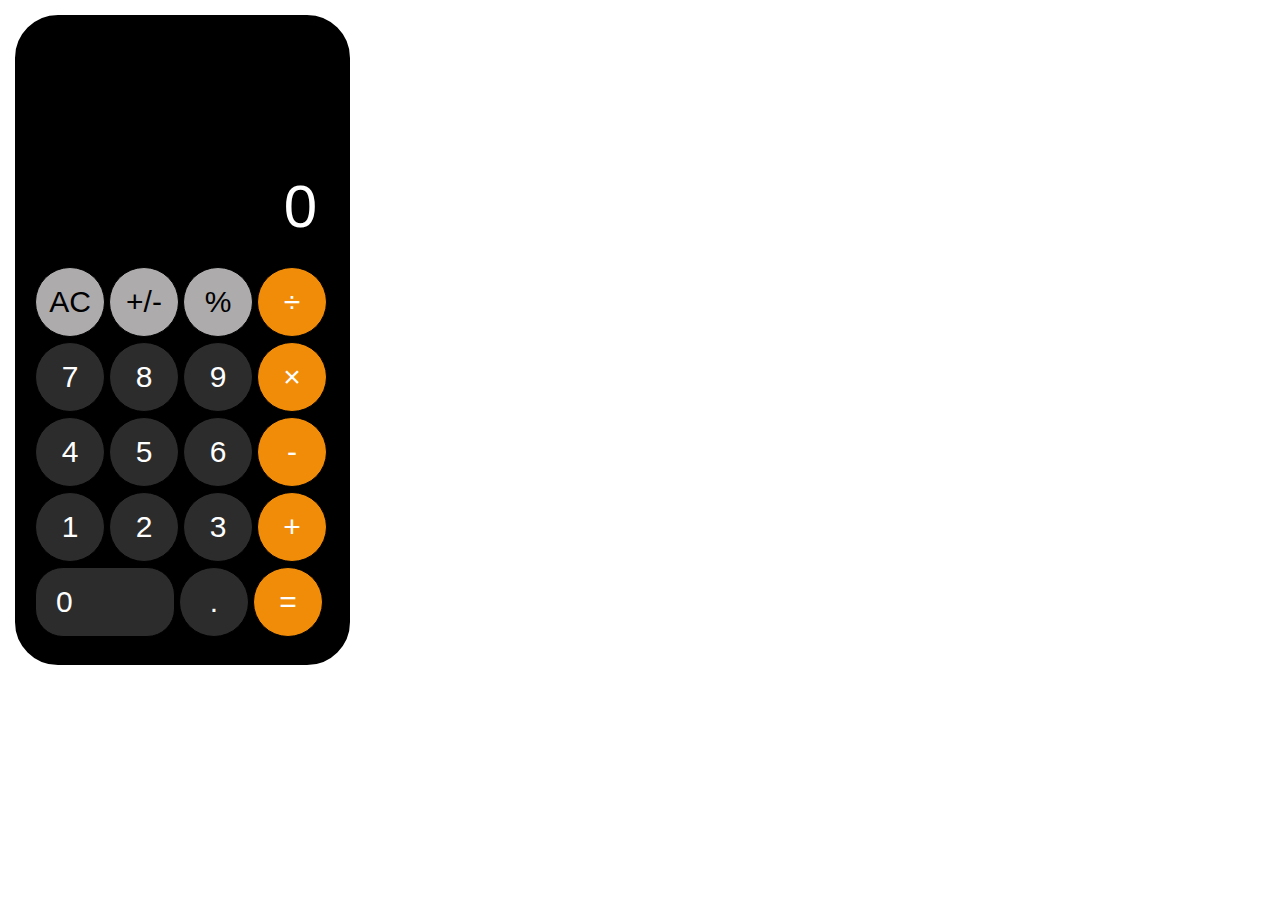
==== Calculator/index.html @ 8d261233 "Initial commit" ====
<!DOCTYPE html>
<html lang="en">
<head>
    <meta charset="UTF-8">
    <meta name="viewport" content="width=device-width, initial-scale=1.0">
    <link rel="stylesheet" href="calc.css">
    <title>Calculator</title>
</head>
<body>
    <div class="container">
        <input type="text" id="display" readonly>
        <div class="buttons">
            <button class="btn" id="color-lightGrey" onclick="currentDisplay = ''; 
            display = '0';
            document.querySelector('#display').value = display;">AC</button>

            <button class="btn" id="color-lightGrey" onclick="currentDisplay = currentDisplay + '+';
            document.querySelector('#display').value = currentDisplay;">+/-</button>

            <button class="btn" id="color-lightGrey" onclick="currentDisplay = currentDisplay + '%';
            document.querySelector('#display').value = display;">%</button>

            <button class="btn" id="color-yellow" onclick="currentDisplay = currentDisplay + '/';
            document.querySelector('#display').value = currentDisplay;">÷</button>

            <button class="btn" id="color-darkGrey" onclick="currentDisplay = currentDisplay + '7';
            document.querySelector('#display').value = currentDisplay;">7</button>

            <button class="btn" id="color-darkGrey" onclick="currentDisplay = currentDisplay + '8';
            document.querySelector('#display').value = currentDisplay;">8</button>

            <button class="btn" id="color-darkGrey" onclick="currentDisplay = currentDisplay + '9';
            document.querySelector('#display').value = currentDisplay;">9</button>

            <button class="btn" id="color-yellow" onclick="currentDisplay = currentDisplay + '*';
            document.querySelector('#display').value = currentDisplay;">×</button>

            <button class="btn" id="color-darkGrey" onclick="currentDisplay = currentDisplay + '4';
            document.querySelector('#display').value = currentDisplay;">4</button>

            <button class="btn" id="color-darkGrey" onclick="currentDisplay = currentDisplay + '5';
            document.querySelector('#display').value = currentDisplay;">5</button>

            <button class="btn" id="color-darkGrey" onclick="currentDisplay = currentDisplay + '6';
            document.querySelector('#display').value = currentDisplay;">6</button>

            <button class="btn" id="color-yellow" onclick="currentDisplay = currentDisplay + '-';
            document.querySelector('#display').value = currentDisplay;">-</button>

            <button class="btn" id="color-darkGrey" onclick="currentDisplay = currentDisplay + '1';
            document.querySelector('#display').value = currentDisplay;">1</button>

            <button class="btn" id="color-darkGrey" onclick="currentDisplay = currentDisplay + '2';
            document.querySelector('#display').value = currentDisplay;">2</button>

            <button class="btn" id="color-darkGrey" onclick="currentDisplay = currentDisplay + '3';
            document.querySelector('#display').value = currentDisplay;">3</button>

            <button class="btn" id="color-yellow" onclick="currentDisplay = currentDisplay + '+';
            document.querySelector('#display').value = currentDisplay;">+</button>

            <button class="btn" id="zero-btn" id="color-darkGrey" onclick="currentDisplay = currentDisplay + '0';
            document.querySelector('#display').value = currentDisplay;">0</button>

            <button class="btn" id="color-darkGrey" onclick="currentDisplay = currentDisplay + '.';
            document.querySelector('#display').value = currentDisplay;">.</button>

            <button class="btn" id="color-yellow" onclick=" let result = eval(currentDisplay);
            currentDisplay = result; document.querySelector('#display').value = currentDisplay; ">=</button>
        </div>
    </div>
    <script>
        let currentDisplay = '';
        let display = '0';
        document.querySelector('#display').value = display;
    </script>
</body>
</html>
---- Calculator/calc.css ----
.container{
    border: 7px solid white;
    border-radius: 50px;
    width: 335px;
    height: 500px;
    background-color: black;
    padding-top: 150px;
}

.buttons{
    margin-left: 20px;
}

#display{
    height: 80px;
    width: 270px;
    margin-bottom: 20px;
    margin-left: 30px;
    color: white;
    font-size: 60px;
    text-align: right;
    background-color: black;
    border: hidden;
}

.btn{
    border: 1px solid black;
    justify-content: center;
    height: 70px;
    width: 70px;
    font-size: 30px;
    border-radius: 50%;
    margin-bottom: 5px;
}

.btn:hover{
    cursor: pointer;
}

#zero-btn{
    width: 140px;
    text-align: left;
    background-color: #2d2c2c;
    color: white;
    padding-left: 20px;
    border-radius: 28px 28px;
}

#color-lightGrey{
    background-color: #adabab;
}

#color-darkGrey{
    background-color: #2d2c2c;
    color: white;
}

#color-yellow{
    background-color: #f18c09;
    color: white;
}
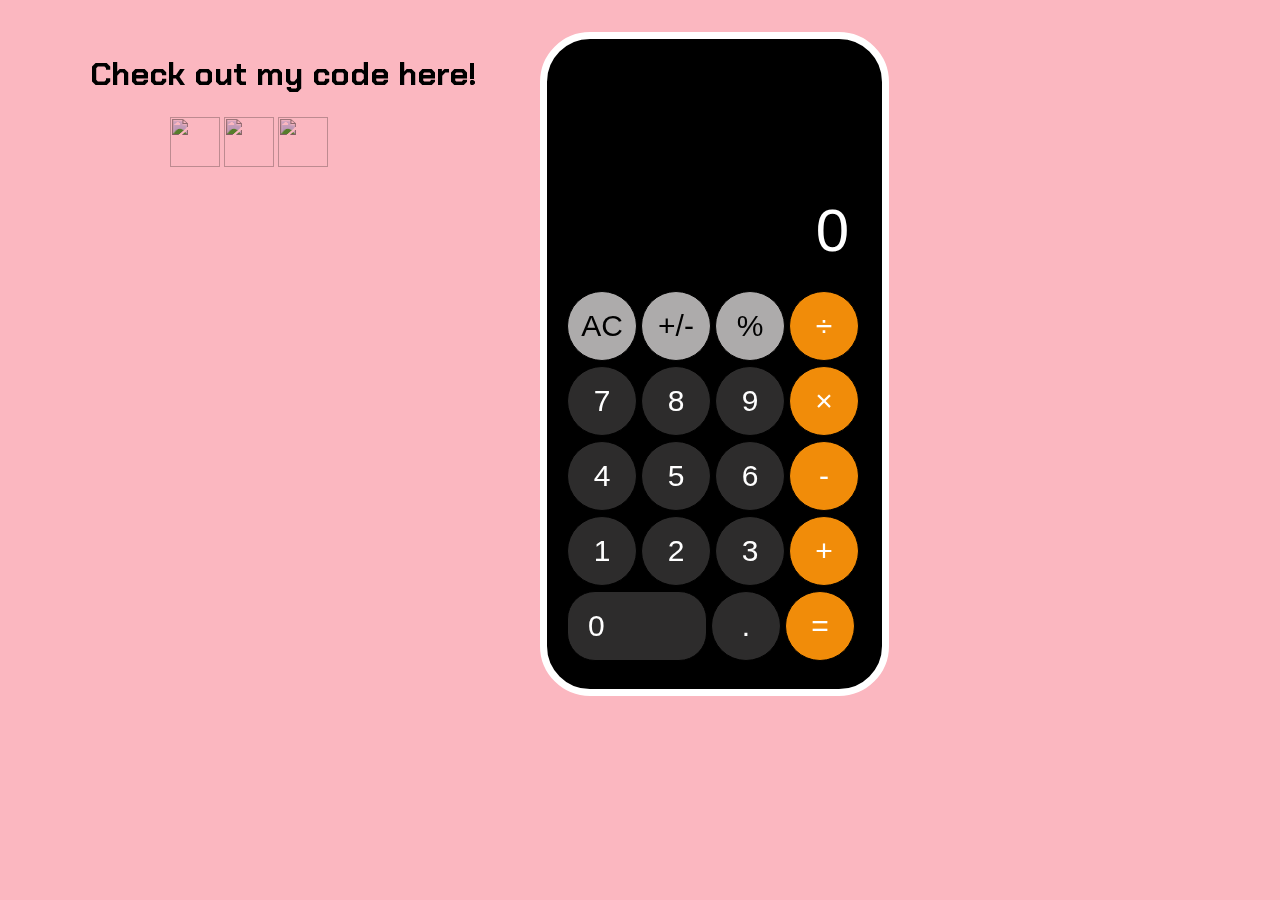
==== commit 101c8389: "Contact-info Added" ====
--- a/Calculator/index.html
+++ b/Calculator/index.html
@@ -3,10 +3,21 @@
 <head>
     <meta charset="UTF-8">
     <meta name="viewport" content="width=device-width, initial-scale=1.0">
+    <link rel="preconnect" href="https://fonts.googleapis.com">
+    <link rel="preconnect" href="https://fonts.gstatic.com" crossorigin>
+    <link href="https://fonts.googleapis.com/css2?family=Chakra+Petch:wght@300&display=swap" rel="stylesheet">
     <link rel="stylesheet" href="calc.css">
     <title>Calculator</title>
 </head>
 <body>
+    <div id="contact-info">
+        <h1 id="heading-1">Check out my code here!</h1>
+        <div id="image-container">
+            <a href="https://github.com/harshit-46" target="_blank"><img src="https://encrypted-tbn0.gstatic.com/images?q=tbn:ANd9GcSOjCGcYwl04G5JUZtJ-1_1n2p3BTq6Ec9C0Q&usqp=CAU" class="logos" id="github-logo"></a>
+            <a href="https://www.linkedin.com/in/harshithere/" target="_blank"><img src="https://encrypted-tbn0.gstatic.com/images?q=tbn:ANd9GcQbZcekYM3PNbftfTsBHu9H_OdNH0vqiQK3gA&usqp=CAU" class="logos"></a>
+            <a href="https://codepen.io/harshit-25" target="_blank"><img src="https://seeklogo.com/images/C/codepen-logo-FDEB3664F1-seeklogo.com.png" class="logos"></a>
+        </div>
+    </div>
     <div class="container">
         <input type="text" id="display" readonly>
         <div class="buttons">
--- a/Calculator/calc.css
+++ b/Calculator/calc.css
@@ -1,3 +1,31 @@
+body{
+    margin: 32px 540px;
+    padding: 0;
+    background-color: #FBB7C0;
+}
+
+#heading-1{
+    font-family: 'Chakra Petch', sans-serif;
+}
+
+#contact-info{
+    float: left;
+    margin: 0px -450px;
+    height: 100px;
+    width: 400px;
+}
+
+#image-container{
+    margin-left: 80px;
+}
+
+.logos{
+    height: 50px;
+    width: 50px;
+    mix-blend-mode: multiply;
+    object-fit: cover;
+}
+
 .container{
     border: 7px solid white;
     border-radius: 50px;
